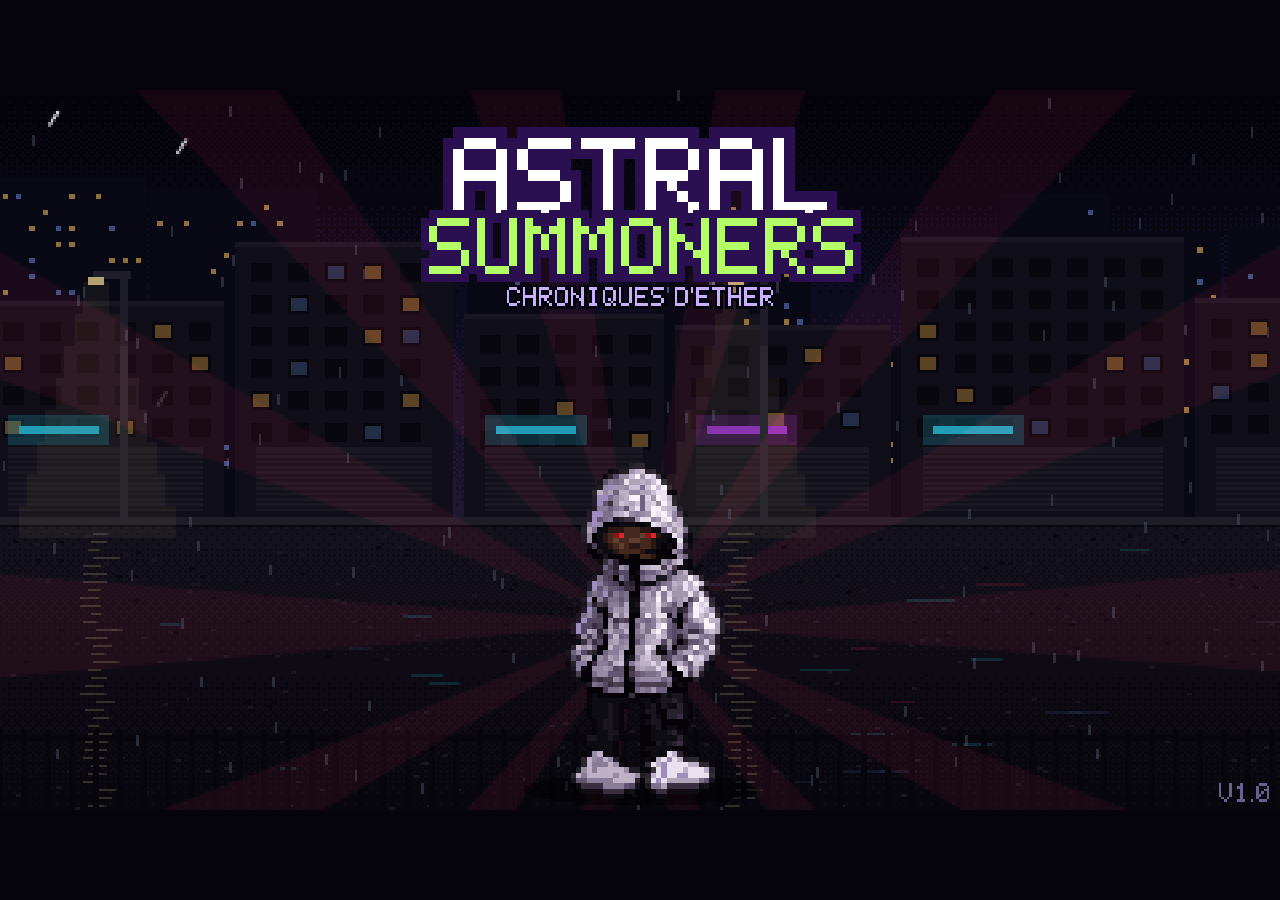
==== index.html @ 900722ef "Passifs et équipement façon Grand Summoners - Passifs (Commun, Rare, Épique, Légendaire, Unique) : j" ====
<!doctype html>
<html lang="fr">
<head>
  <meta charset="utf-8">
  <meta name="viewport" content="width=device-width,initial-scale=1,maximum-scale=1,user-scalable=no,viewport-fit=cover">
  <meta name="theme-color" content="#05030c">
  <title>Astral Summoners</title>
  <link rel="stylesheet" href="style.css">
</head>
<body>
  <canvas id="game" width="480" height="270"></canvas>
  <div id="rotate">Tourne ton téléphone à l'horizontale pour jouer en grand ↻</div>
  <noscript>Ce jeu a besoin de JavaScript.</noscript>

  <!-- moteur -->
  <script src="src/core/util.js"></script>
  <script src="src/core/renderer.js"></script>
  <script src="src/core/font.js"></script>
  <script src="src/core/input.js"></script>
  <script src="src/core/audio.js"></script>
  <script src="src/core/co.js"></script>
  <script src="src/core/ui.js"></script>
  <!-- graphismes -->
  <script src="src/gfx/pixelart.js"></script>
  <script src="src/gfx/heroes.js"></script>
  <script src="src/gfx/monsters.js"></script>
  <script src="src/gfx/modrig.js"></script>
  <script src="src/gfx/djegui_art.js"></script>
  <script src="src/gfx/djegui.js"></script>
  <script src="src/gfx/azura_art.js"></script>
  <script src="src/gfx/azura.js"></script>
  <script src="src/gfx/heads.js"></script>
  <script src="src/gfx/outfits.js"></script>
  <script src="src/gfx/variants.js"></script>
  <script src="src/gfx/art.js"></script>
  <script src="src/gfx/backgrounds.js"></script>
  <script src="src/gfx/icons.js"></script>
  <script src="src/gfx/fx.js"></script>
  <script src="src/gfx/gore.js"></script>
  <script src="src/gfx/curses.js"></script>
  <!-- données -->
  <script src="src/data/elements.js"></script>
  <script src="src/data/units.js"></script>
  <script src="src/data/enemies.js"></script>
  <script src="src/data/stages.js"></script>
  <script src="src/data/passives.js"></script>
  <script src="src/data/equipment.js"></script>
  <!-- logique -->
  <script src="src/game/save.js"></script>
  <script src="src/game/equip.js"></script>
  <script src="src/game/gacha.js"></script>
  <script src="src/game/battle.js"></script>
  <!-- écrans -->
  <script src="src/scenes/title.js"></script>
  <script src="src/scenes/home.js"></script>
  <script src="src/scenes/quests.js"></script>
  <script src="src/scenes/battle.js"></script>
  <script src="src/scenes/result.js"></script>
  <script src="src/scenes/summon.js"></script>
  <script src="src/scenes/units.js"></script>
  <script src="src/scenes/team.js"></script>
  <script src="src/scenes/equip.js"></script>
  <script src="src/scenes/shop.js"></script>
  <script src="src/main.js"></script>
</body>
</html>
---- style.css ----
html, body {
  margin: 0;
  height: 100%;
  background: #05030c;
  overflow: hidden;
  touch-action: none;
  -webkit-user-select: none;
  user-select: none;
}
body {
  display: flex;
  align-items: center;
  justify-content: center;
}
canvas {
  display: block;
  image-rendering: pixelated;
  image-rendering: crisp-edges;
  background: #05030c;
  cursor: pointer;
}
#rotate {
  display: none;
  position: fixed;
  inset: 0;
  align-items: center;
  justify-content: center;
  color: #e8fbff;
  font: bold 18px sans-serif;
  background: #05030c;
  text-align: center;
  padding: 24px;
}
/* téléphone tenu en hauteur : le jeu reste jouable, un bandeau suggère de le tourner */
@media (orientation: portrait) and (max-width: 700px) {
  #rotate {
    display: flex;
    inset: auto 0 0 0;
    padding: 10px 16px calc(10px + env(safe-area-inset-bottom, 0px));
    font: 600 13px sans-serif;
    background: rgba(5, 3, 12, 0.85);
    pointer-events: none;
  }
}
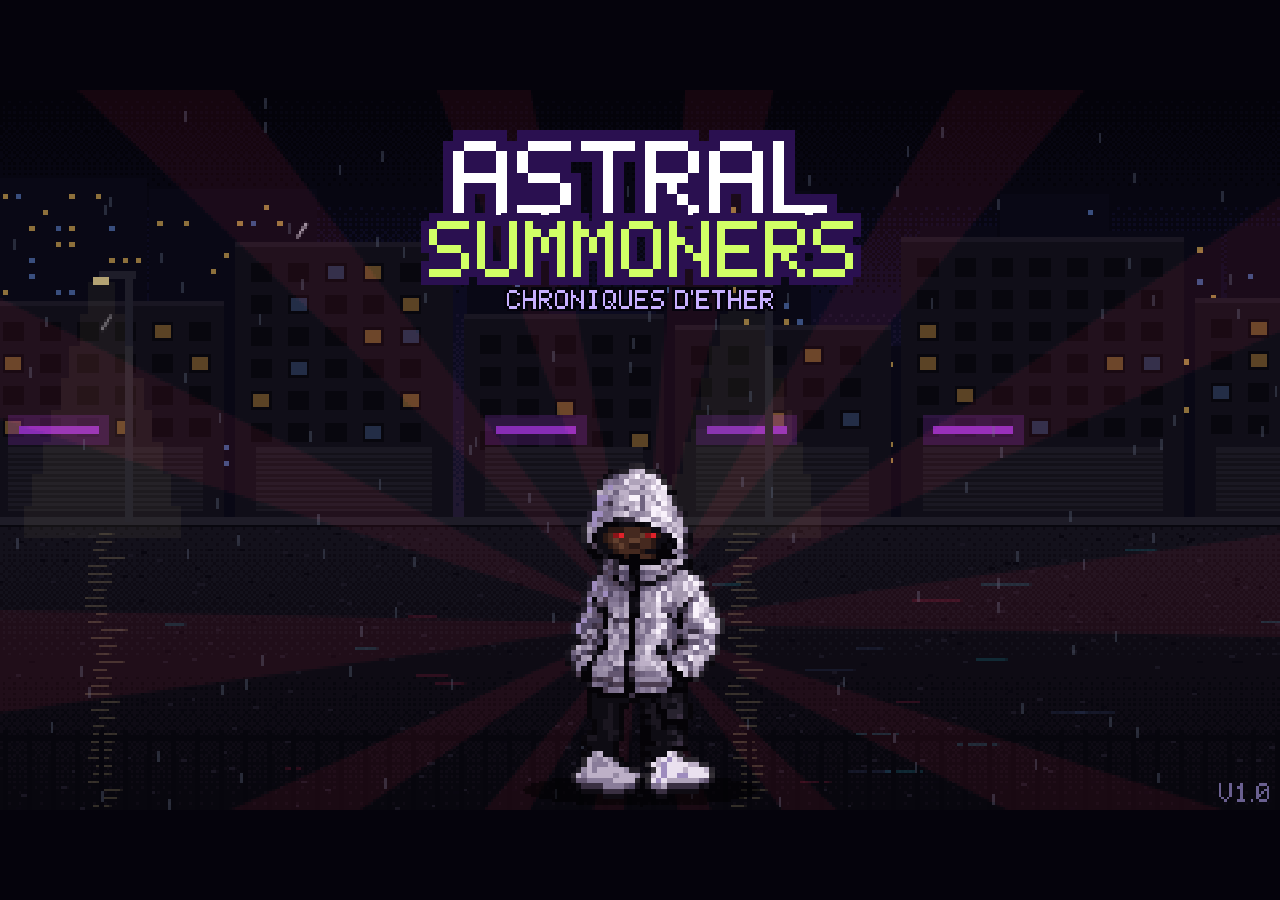
==== commit edcccca7: "Deux nouvelles héroïnes jouables : Vesper et Sakura, relevées sur leur image comme Azura Le relevé d" ====
--- a/index.html
+++ b/index.html
@@ -29,6 +29,10 @@
   <script src="src/gfx/djegui.js"></script>
   <script src="src/gfx/azura_art.js"></script>
   <script src="src/gfx/azura.js"></script>
+  <script src="src/gfx/vesper_art.js"></script>
+  <script src="src/gfx/vesper.js"></script>
+  <script src="src/gfx/sakura_art.js"></script>
+  <script src="src/gfx/sakura.js"></script>
   <script src="src/gfx/heads.js"></script>
   <script src="src/gfx/outfits.js"></script>
   <script src="src/gfx/variants.js"></script>
@@ -43,11 +47,8 @@
   <script src="src/data/units.js"></script>
   <script src="src/data/enemies.js"></script>
   <script src="src/data/stages.js"></script>
-  <script src="src/data/passives.js"></script>
-  <script src="src/data/equipment.js"></script>
   <!-- logique -->
   <script src="src/game/save.js"></script>
-  <script src="src/game/equip.js"></script>
   <script src="src/game/gacha.js"></script>
   <script src="src/game/battle.js"></script>
   <!-- écrans -->
@@ -59,8 +60,6 @@
   <script src="src/scenes/summon.js"></script>
   <script src="src/scenes/units.js"></script>
   <script src="src/scenes/team.js"></script>
-  <script src="src/scenes/equip.js"></script>
-  <script src="src/scenes/shop.js"></script>
   <script src="src/main.js"></script>
 </body>
 </html>
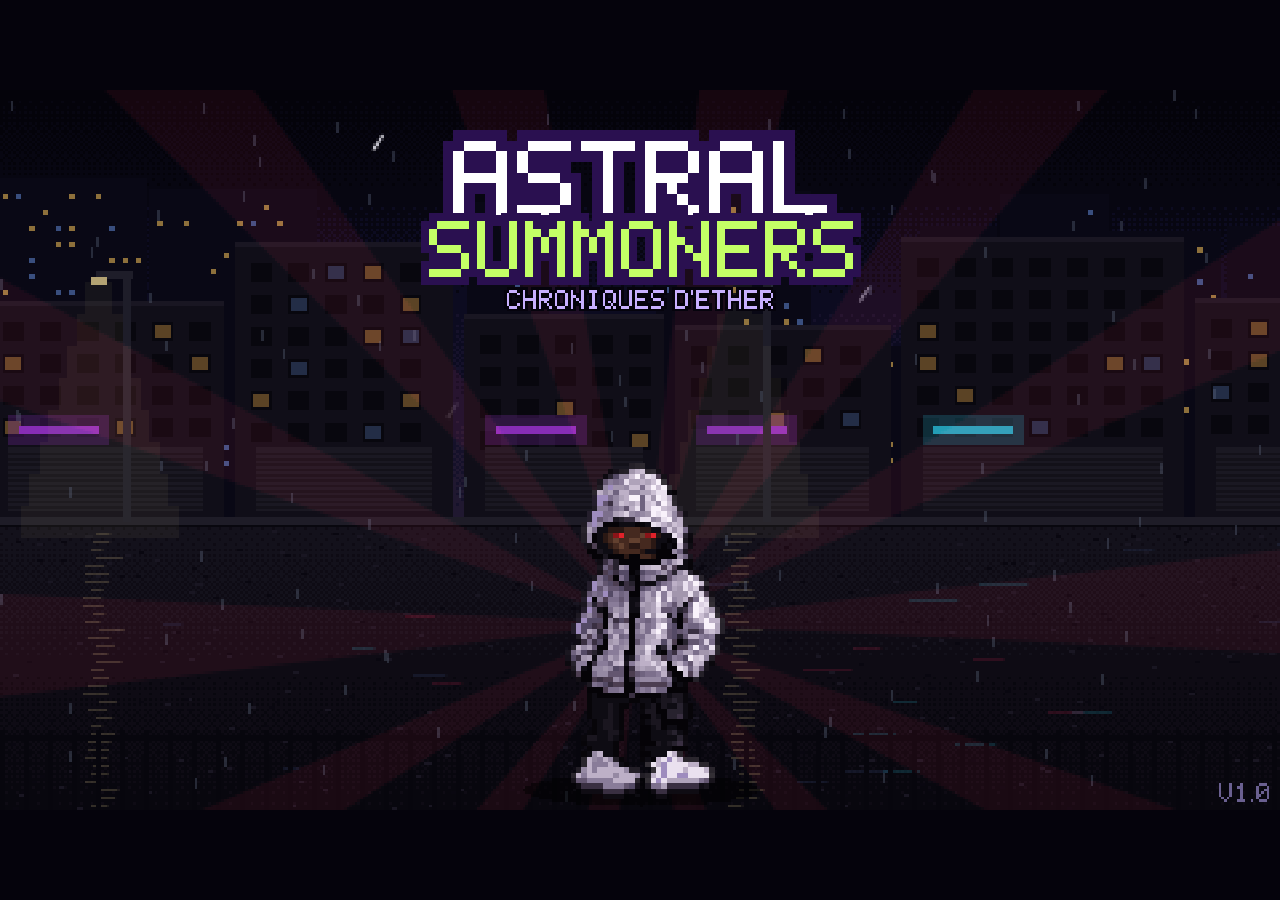
==== commit 935c8348: "Merge remote-tracking branch 'origin/claude/wonderful-darwin-q2qke1' into claude/funny-knuth-pps8ro" ====
--- a/index.html
+++ b/index.html
@@ -47,8 +47,11 @@
   <script src="src/data/units.js"></script>
   <script src="src/data/enemies.js"></script>
   <script src="src/data/stages.js"></script>
+  <script src="src/data/passives.js"></script>
+  <script src="src/data/equipment.js"></script>
   <!-- logique -->
   <script src="src/game/save.js"></script>
+  <script src="src/game/equip.js"></script>
   <script src="src/game/gacha.js"></script>
   <script src="src/game/battle.js"></script>
   <!-- écrans -->
@@ -60,6 +63,8 @@
   <script src="src/scenes/summon.js"></script>
   <script src="src/scenes/units.js"></script>
   <script src="src/scenes/team.js"></script>
+  <script src="src/scenes/equip.js"></script>
+  <script src="src/scenes/shop.js"></script>
   <script src="src/main.js"></script>
 </body>
 </html>
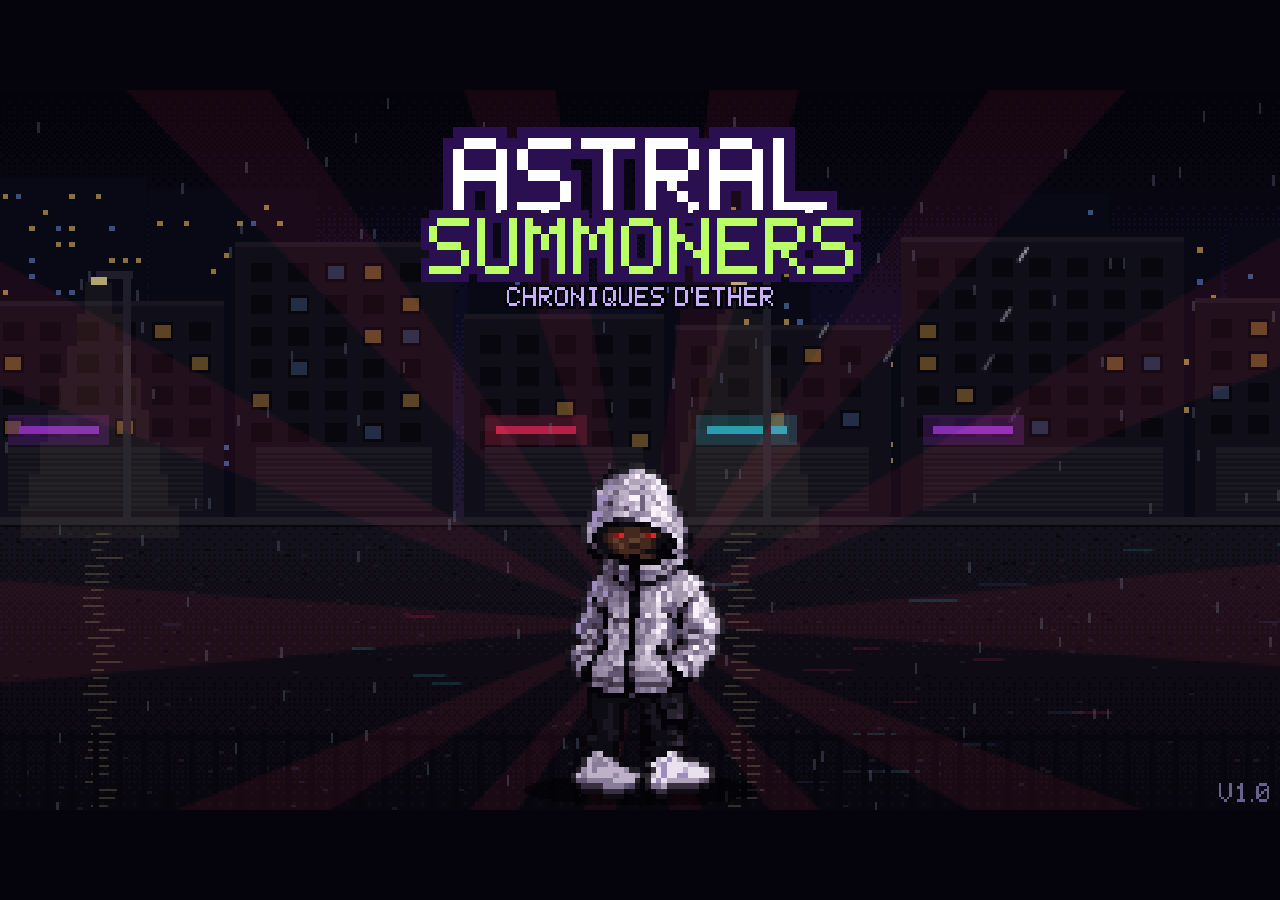
==== commit 91d19999: "Nouvelle héroïne : Valka, la cheffe de combat Relevée sur son image comme Azura, Vesper et Sakura (t" ====
--- a/index.html
+++ b/index.html
@@ -33,6 +33,8 @@
   <script src="src/gfx/vesper.js"></script>
   <script src="src/gfx/sakura_art.js"></script>
   <script src="src/gfx/sakura.js"></script>
+  <script src="src/gfx/valka_art.js"></script>
+  <script src="src/gfx/valka.js"></script>
   <script src="src/gfx/heads.js"></script>
   <script src="src/gfx/outfits.js"></script>
   <script src="src/gfx/variants.js"></script>
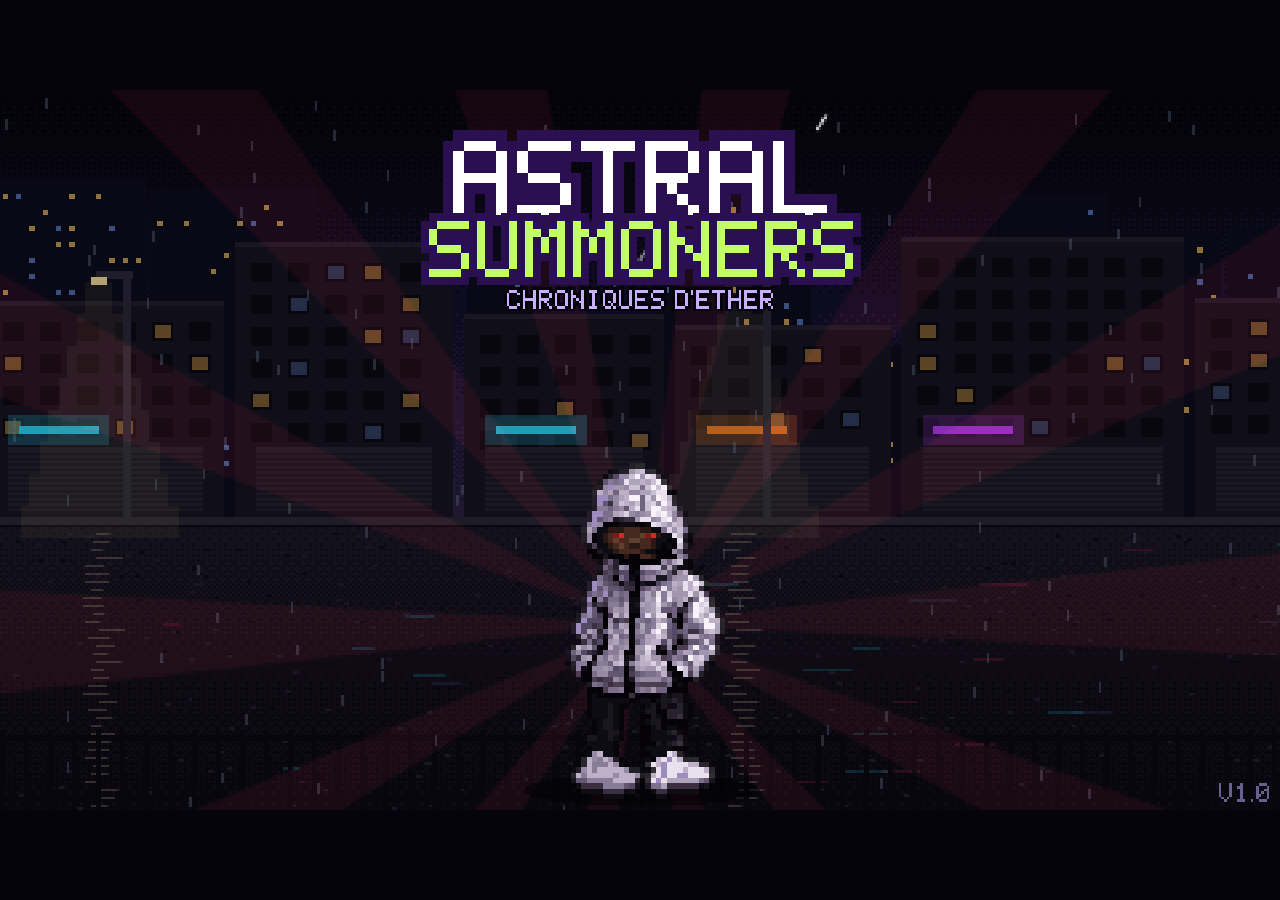
==== commit 2a60b8bd: "Trois modèles masculins ; tous les persos du créateur passent au style image Rôdeur (tunique verte, " ====
--- a/index.html
+++ b/index.html
@@ -35,6 +35,9 @@
   <script src="src/gfx/sakura.js"></script>
   <script src="src/gfx/valka_art.js"></script>
   <script src="src/gfx/valka.js"></script>
+  <script src="src/gfx/rodeur_art.js"></script>
+  <script src="src/gfx/combattant_art.js"></script>
+  <script src="src/gfx/lyceen_art.js"></script>
   <script src="src/gfx/heads.js"></script>
   <script src="src/gfx/outfits.js"></script>
   <script src="src/gfx/variants.js"></script>
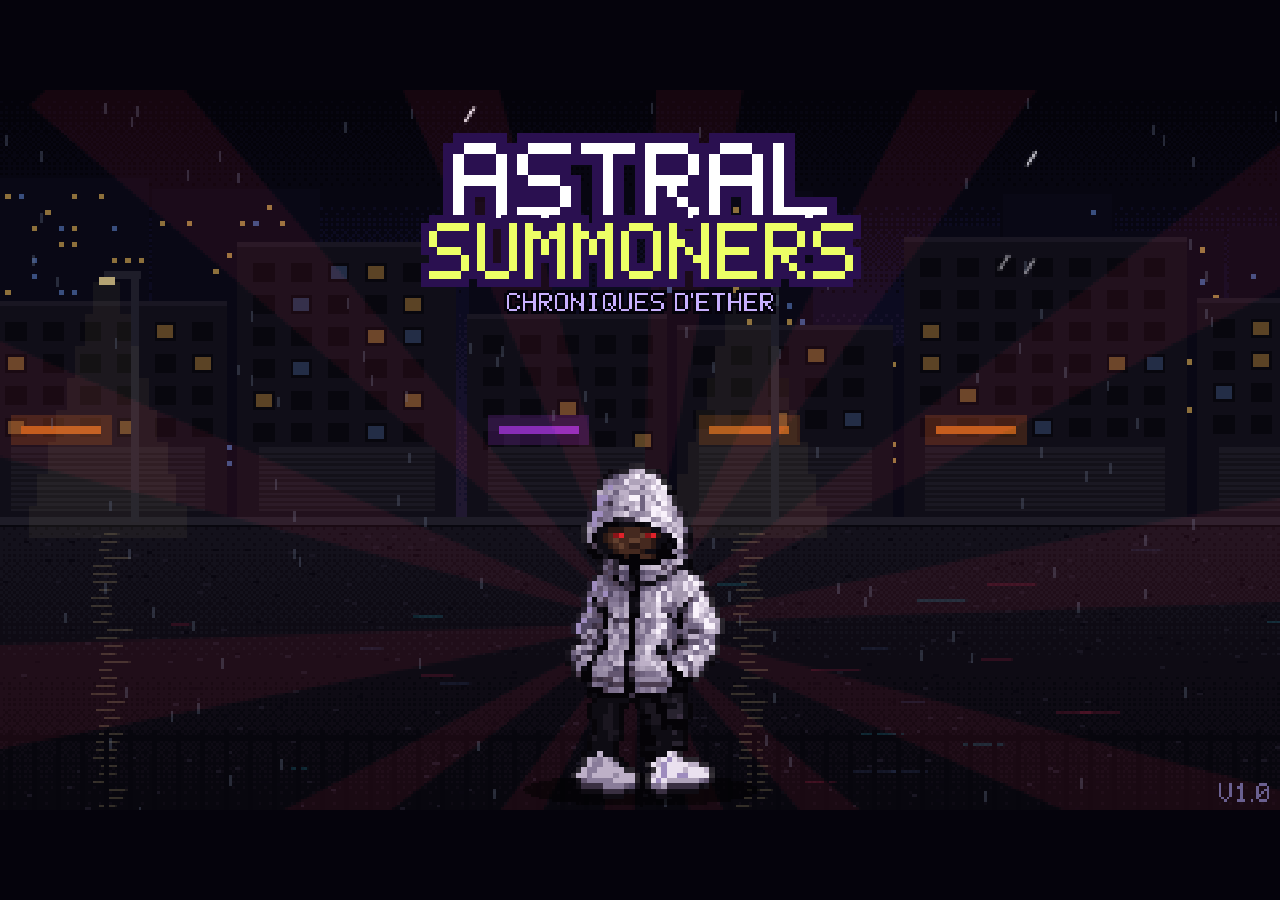
==== commit 302156e8: "Coups en données, réactions en combat, éditeur de mouvements Bibliothèque de coups (src/data/moves.j" ====
--- a/index.html
+++ b/index.html
@@ -49,6 +49,7 @@
   <script src="src/gfx/curses.js"></script>
   <!-- données -->
   <script src="src/data/elements.js"></script>
+  <script src="src/data/moves.js"></script>
   <script src="src/data/units.js"></script>
   <script src="src/data/enemies.js"></script>
   <script src="src/data/stages.js"></script>
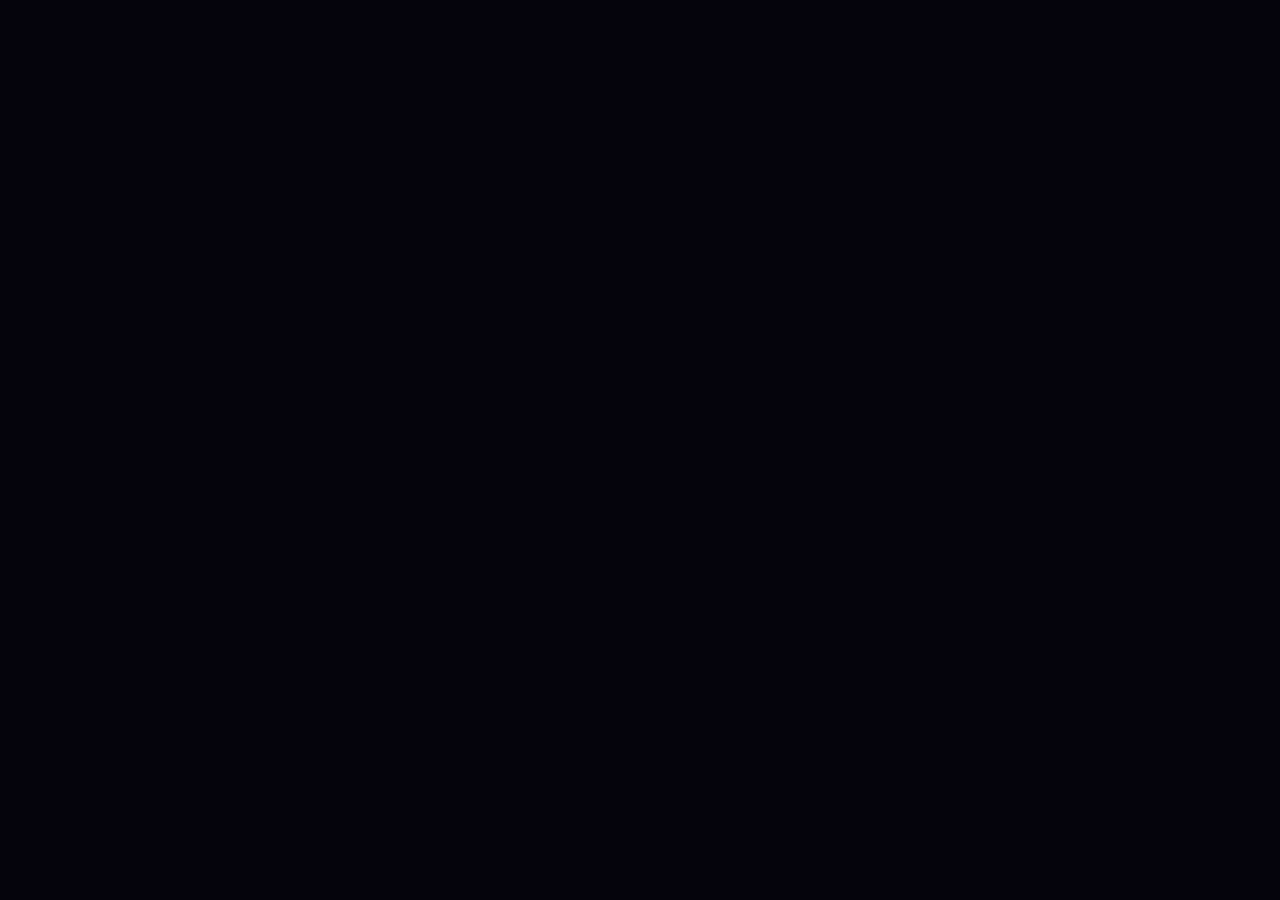
==== commit 64b3aace: "Tout Puissant jouable, Djegui ★6 Mythique - Tout Puissant relevé pixel par pixel depuis sa planche (" ====
--- a/index.html
+++ b/index.html
@@ -27,17 +27,8 @@
   <script src="src/gfx/modrig.js"></script>
   <script src="src/gfx/djegui_art.js"></script>
   <script src="src/gfx/djegui.js"></script>
-  <script src="src/gfx/azura_art.js"></script>
-  <script src="src/gfx/azura.js"></script>
-  <script src="src/gfx/vesper_art.js"></script>
-  <script src="src/gfx/vesper.js"></script>
-  <script src="src/gfx/sakura_art.js"></script>
-  <script src="src/gfx/sakura.js"></script>
-  <script src="src/gfx/valka_art.js"></script>
-  <script src="src/gfx/valka.js"></script>
-  <script src="src/gfx/rodeur_art.js"></script>
-  <script src="src/gfx/combattant_art.js"></script>
-  <script src="src/gfx/lyceen_art.js"></script>
+  <script src="src/gfx/toutpuissant_art.js"></script>
+  <script src="src/gfx/toutpuissant.js"></script>
   <script src="src/gfx/heads.js"></script>
   <script src="src/gfx/outfits.js"></script>
   <script src="src/gfx/variants.js"></script>
@@ -49,15 +40,11 @@
   <script src="src/gfx/curses.js"></script>
   <!-- données -->
   <script src="src/data/elements.js"></script>
-  <script src="src/data/moves.js"></script>
   <script src="src/data/units.js"></script>
   <script src="src/data/enemies.js"></script>
   <script src="src/data/stages.js"></script>
-  <script src="src/data/passives.js"></script>
-  <script src="src/data/equipment.js"></script>
   <!-- logique -->
   <script src="src/game/save.js"></script>
-  <script src="src/game/equip.js"></script>
   <script src="src/game/gacha.js"></script>
   <script src="src/game/battle.js"></script>
   <!-- écrans -->
@@ -69,8 +56,6 @@
   <script src="src/scenes/summon.js"></script>
   <script src="src/scenes/units.js"></script>
   <script src="src/scenes/team.js"></script>
-  <script src="src/scenes/equip.js"></script>
-  <script src="src/scenes/shop.js"></script>
   <script src="src/main.js"></script>
 </body>
 </html>
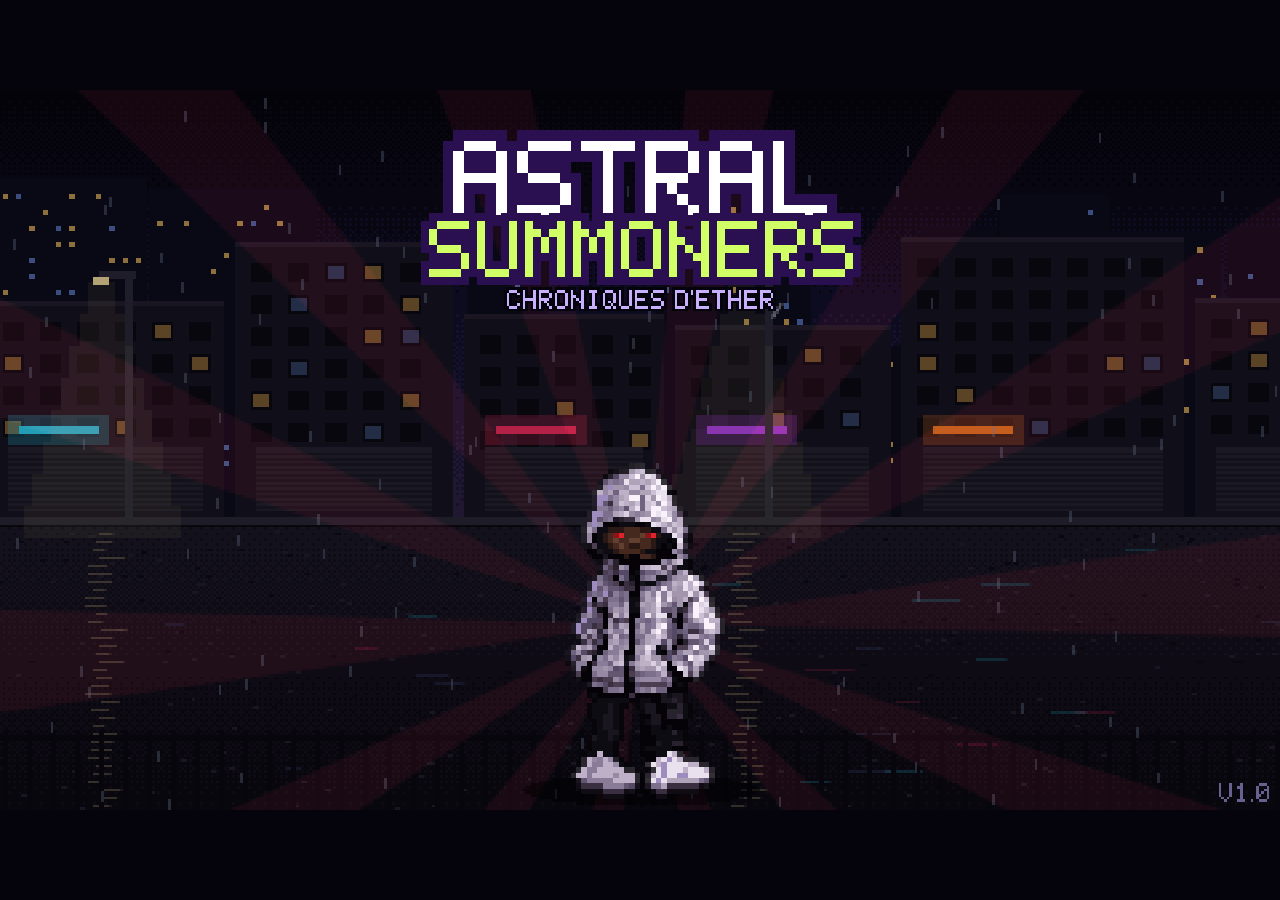
==== commit d271d2f7: "Nouveau héros : Tout Puissant, relevé pixel par pixel sur sa planche - tools/art/build_toutpuissant." ====
--- a/index.html
+++ b/index.html
@@ -27,8 +27,19 @@
   <script src="src/gfx/modrig.js"></script>
   <script src="src/gfx/djegui_art.js"></script>
   <script src="src/gfx/djegui.js"></script>
+  <script src="src/gfx/azura_art.js"></script>
+  <script src="src/gfx/azura.js"></script>
+  <script src="src/gfx/vesper_art.js"></script>
+  <script src="src/gfx/vesper.js"></script>
+  <script src="src/gfx/sakura_art.js"></script>
+  <script src="src/gfx/sakura.js"></script>
+  <script src="src/gfx/valka_art.js"></script>
+  <script src="src/gfx/valka.js"></script>
   <script src="src/gfx/toutpuissant_art.js"></script>
   <script src="src/gfx/toutpuissant.js"></script>
+  <script src="src/gfx/rodeur_art.js"></script>
+  <script src="src/gfx/combattant_art.js"></script>
+  <script src="src/gfx/lyceen_art.js"></script>
   <script src="src/gfx/heads.js"></script>
   <script src="src/gfx/outfits.js"></script>
   <script src="src/gfx/variants.js"></script>
@@ -40,11 +51,15 @@
   <script src="src/gfx/curses.js"></script>
   <!-- données -->
   <script src="src/data/elements.js"></script>
+  <script src="src/data/moves.js"></script>
   <script src="src/data/units.js"></script>
   <script src="src/data/enemies.js"></script>
   <script src="src/data/stages.js"></script>
+  <script src="src/data/passives.js"></script>
+  <script src="src/data/equipment.js"></script>
   <!-- logique -->
   <script src="src/game/save.js"></script>
+  <script src="src/game/equip.js"></script>
   <script src="src/game/gacha.js"></script>
   <script src="src/game/battle.js"></script>
   <!-- écrans -->
@@ -56,6 +71,8 @@
   <script src="src/scenes/summon.js"></script>
   <script src="src/scenes/units.js"></script>
   <script src="src/scenes/team.js"></script>
+  <script src="src/scenes/equip.js"></script>
+  <script src="src/scenes/shop.js"></script>
   <script src="src/main.js"></script>
 </body>
 </html>
